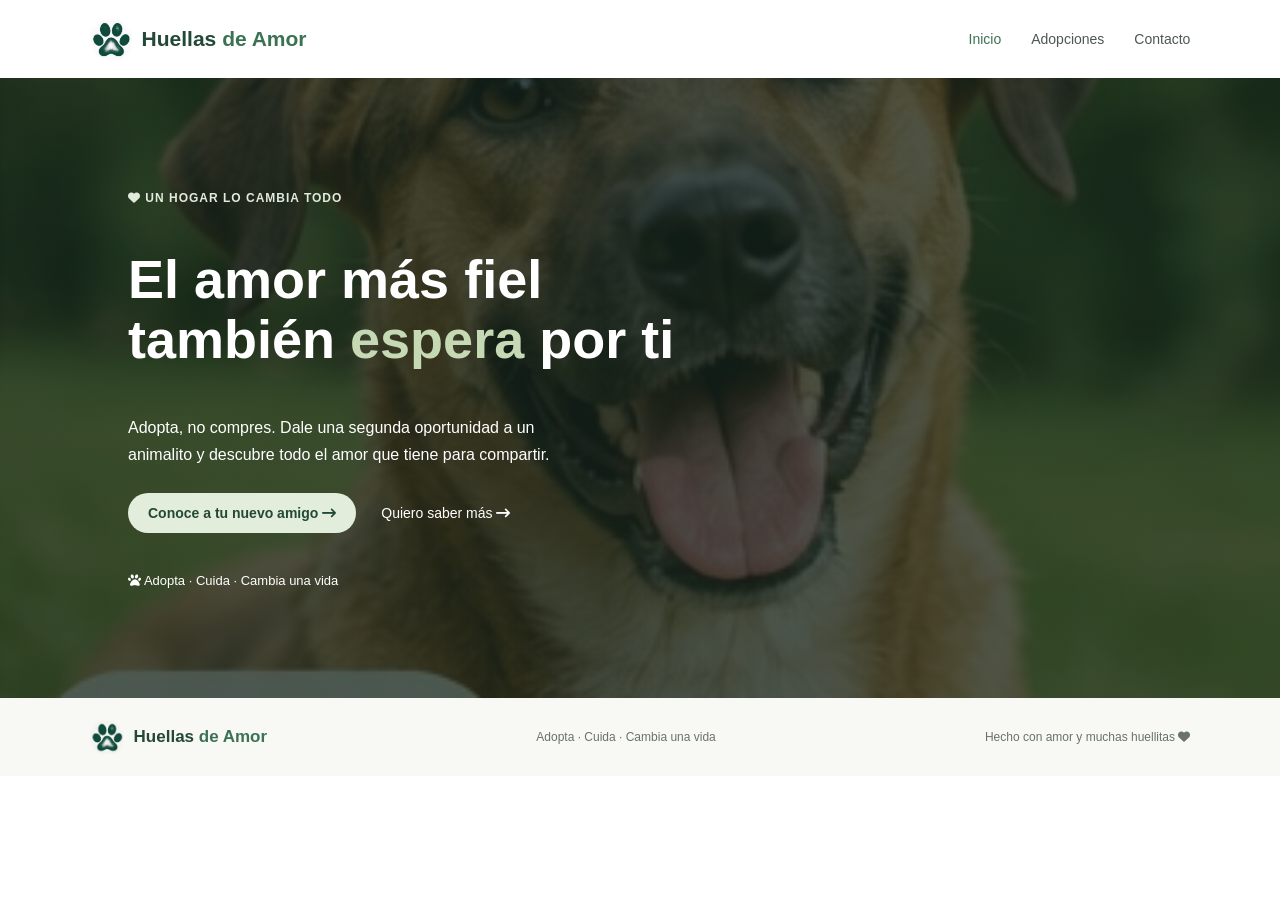
==== index.html @ 9139e70a "Mover archivos a la raiz del proyecto" ====
<!DOCTYPE html>
<html lang="es">
<head>
    <meta charset="UTF-8">
    <meta name="viewport" content="width=device-width, initial-scale=1.0">
    <title>Huellas de Amor | Adopta, cuida, cambia una vida</title>
    <link rel="stylesheet" href="https://cdnjs.cloudflare.com/ajax/libs/font-awesome/6.7.2/css/all.min.css">
    <link rel="stylesheet" href="style.css">
    <link rel="stylesheet" href="inicio.css">
</head>
<body>
    <header class="encabezado">
        <a class="marca" href="index.html">
            <img src="imagenes/huella verde.png" alt="" class="icono-marca">
            <span class="nombre-marca">Huellas <span>de Amor</span></span>
        </a>

        <nav class="navegacion">
            <a class="activo" href="index.html">Inicio</a>
            <a href="adopcion.html">Adopciones</a>
            <a href="contacto.html">Contacto</a>
        </nav>
    </header>

    <main>
        <section class="portada" id="inicio">
            <div class="contenido-portada">
                <span class="subtitulo subtitulo-claro">
                    <i class="fa-solid fa-heart"></i>
                     Un hogar lo cambia todo
                </span>

                <h1>
                    El amor más fiel<br>también <span>espera</span> por ti
                </h1>

                <p>
                    Adopta, no compres. Dale una segunda oportunidad
                    a un animalito y descubre todo el amor que tiene
                    para compartir.
                </p>

                <div class="acciones-portada">
                    <a class="boton boton-principal" href="adopcion.html">
                        Conoce a tu nuevo amigo <i class="fa-solid fa-arrow-right-long"></i>
                    </a>

                    <a class="enlace-texto enlace-claro" href="contacto.html">
                        Quiero saber más <i class="fa-solid fa-arrow-right-long"></i>
                    </a>
                </div>

                <div class="nota-portada">
                    <i class="fa-solid fa-paw"></i>
                     Adopta · Cuida · Cambia una vida
                </div>
            </div>
        </section>
    </main>
    <footer class="pie-pagina">
        <a class="marca marca-pie" href="index.html">
            <img src="imagenes/huella verde.png" alt="" class="icono-marca">
            <span class="nombre-marca">Huellas <span>de Amor</span></span>
        </a>

        <p>Adopta · Cuida · Cambia una vida</p>

        <span class="texto-pie">Hecho con amor y muchas huellitas <i class="fa-solid fa-heart"></i></span>
    </footer>
</body>
</html>
---- style.css ----
body {
    margin: 0;
    color: #24322a;
    background: #ffffff;
    font-family: Arial, sans-serif;
}

a {
    color: inherit;
    text-decoration: none;
}

.encabezado {
    display: flex;
    align-items: center;
    justify-content: space-between;
    padding: 18px 7%;
}

.marca {
    display: flex;
    align-items: center;
    gap: 10px;
}

.icono-marca {
    width: 42px;
    height: 42px;
}

.nombre-marca {
    color: #234936;
    font-size: 21px;
    font-weight: bold;
}

.nombre-marca span {
    color: #3c7254;
}

.navegacion {
    display: flex;
    gap: 30px;
}

.navegacion a {
    color: #4d5851;
    font-size: 14px;
}

.navegacion a:hover,
.navegacion a.activo {
    color: #3c7254;
}

.boton {
    display: inline-block;
    padding: 12px 20px;
    border: 0;
    border-radius: 20px;
    font-size: 14px;
    font-weight: bold;
    cursor: pointer;
}

.boton-principal {
    color: #234936;
    background: #e3eddc;
}

.boton-oscuro {
    color: #ffffff;
    background: #234936;
}

.boton-oscuro:hover {
    background: #3c7254;
}

.enlace-texto {
    color: #3c7254;
    font-size: 14px;
}

.enlace-claro {
    color: #ffffff;
}

.contenedor {
    width: 90%;
    max-width: 1120px;
    margin: 0 auto;
}

.subtitulo {
    color: #3c7254;
    font-size: 12px;
    font-weight: bold;
    text-transform: uppercase;
    letter-spacing: 1px;
}

.subtitulo-claro {
    color: #e0ebdb;
}

.portada-pagina {
    padding: 70px 10%;
    color: #ffffff;
    background: linear-gradient(rgba(21, 37, 29, 0.75), rgba(21, 37, 29, 0.75)), url("imagenes/Daisy_perro.jpg") center 45% / cover;
}

.portada-pagina h1 {
    font-size: 48px;
}

.portada-pagina h1 span {
    color: #c5d9b4;
}

.portada-pagina p {
    max-width: 560px;
    line-height: 1.6;
}

.titulo-seccion h2 {
    font-size: 36px;
}

.titulo-seccion h2 span {
    color: #3c7254;
}

.pie-pagina {
    display: flex;
    align-items: center;
    justify-content: space-between;
    padding: 20px 7%;
    background: #f8f8f5;
}

.marca-pie .icono-marca {
    width: 34px;
    height: 34px;
}

.marca-pie .nombre-marca {
    font-size: 17px;
}

.pie-pagina p,
.texto-pie {
    color: #69736c;
    font-size: 12px;
}

@media (max-width: 700px) {
    .encabezado {
        flex-direction: column;
        gap: 15px;
    }

    .navegacion {
        gap: 20px;
    }

    .pie-pagina {
        flex-direction: column;
        gap: 10px;
        text-align: center;
    }
}
---- inicio.css ----
.portada {
    display: flex;
    min-height: 520px;
    align-items: center;
    padding: 50px 10%;
    color: #ffffff;
    background: linear-gradient(rgba(21, 37, 29, 0.75), rgba(21, 37, 29, 0.75)), url("imagenes/Daisy_perro.jpg") center 43% / cover;
}

.contenido-portada {
    max-width: 620px;
}

.contenido-portada h1 {
    font-size: 54px;
    line-height: 1.1;
}

.contenido-portada h1 span {
    color: #c5d9b4;
}

.contenido-portada p {
    max-width: 470px;
    line-height: 1.7;
}

.acciones-portada {
    display: flex;
    align-items: center;
    gap: 25px;
    margin-top: 25px;
}

.nota-portada {
    margin-top: 40px;
    font-size: 13px;
}

@media (max-width: 700px) {
    .portada {
        min-height: 450px;
        padding: 40px 7%;
    }

    .contenido-portada h1 {
        font-size: 40px;
    }

    .acciones-portada {
        align-items: flex-start;
        flex-direction: column;
        gap: 18px;
    }
}
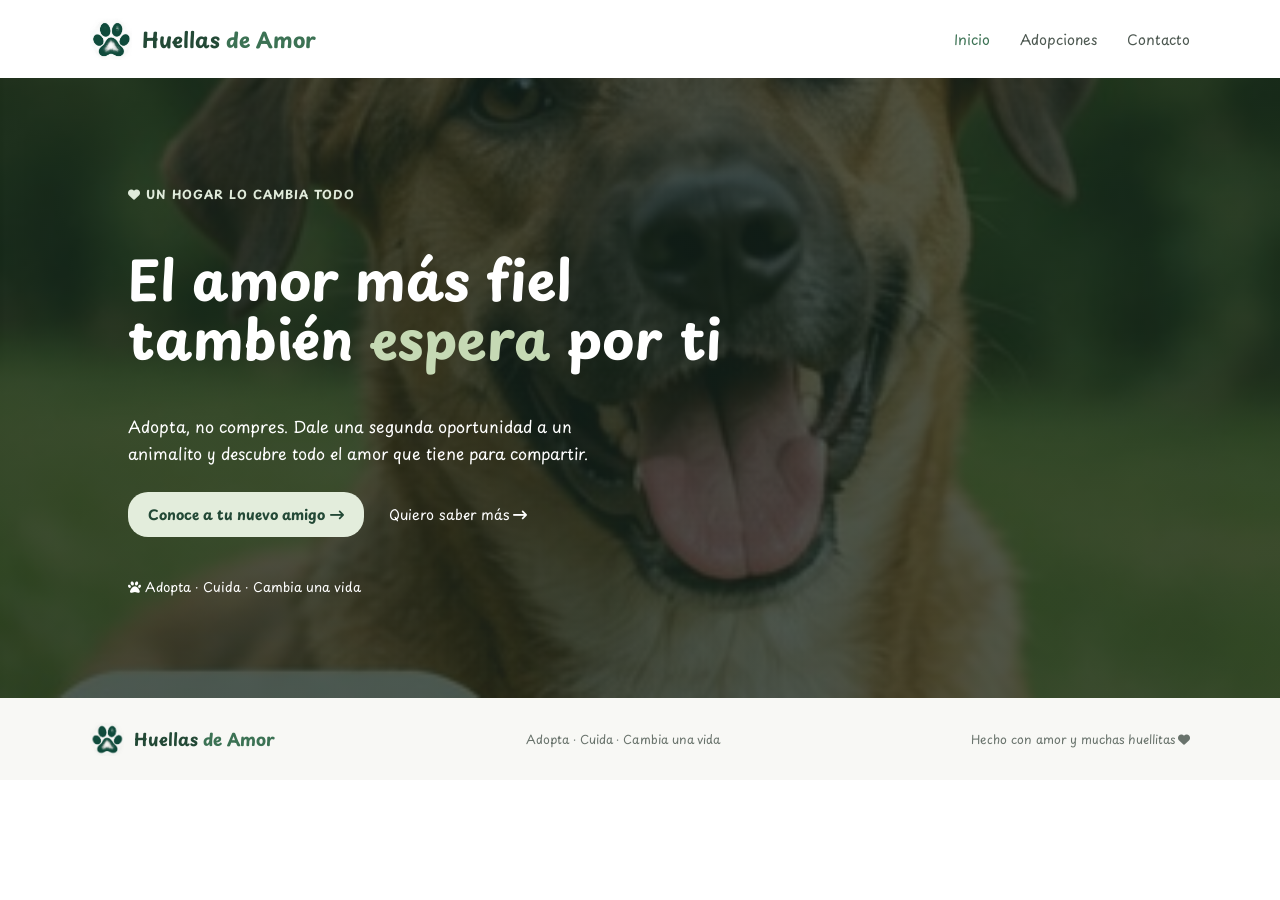
==== commit 19fef9fd: "Corregir fuente Playpen Sans" ====
--- a/index.html
+++ b/index.html
@@ -7,6 +7,9 @@
     <title>Huellas de Amor | Adopta, cuida, cambia una vida</title>
     <link rel="stylesheet" href="https://cdnjs.cloudflare.com/ajax/libs/font-awesome/6.7.2/css/all.min.css">
     <link rel="stylesheet" href="style.css">
+    <link rel="preconnect" href="https://fonts.googleapis.com">
+    <link rel="preconnect" href="https://fonts.gstatic.com" crossorigin>
+    <link href="https://fonts.googleapis.com/css2?family=Playpen+Sans:wght@400;500;600;700&display=swap" rel="stylesheet">
     <link rel="stylesheet" href="inicio.css">
 </head>
 <body>
--- a/style.css
+++ b/style.css
@@ -170,3 +170,7 @@
         text-align: center;
     }
 }
+
+body {
+    font-family: "Playpen Sans", cursive;
+}
